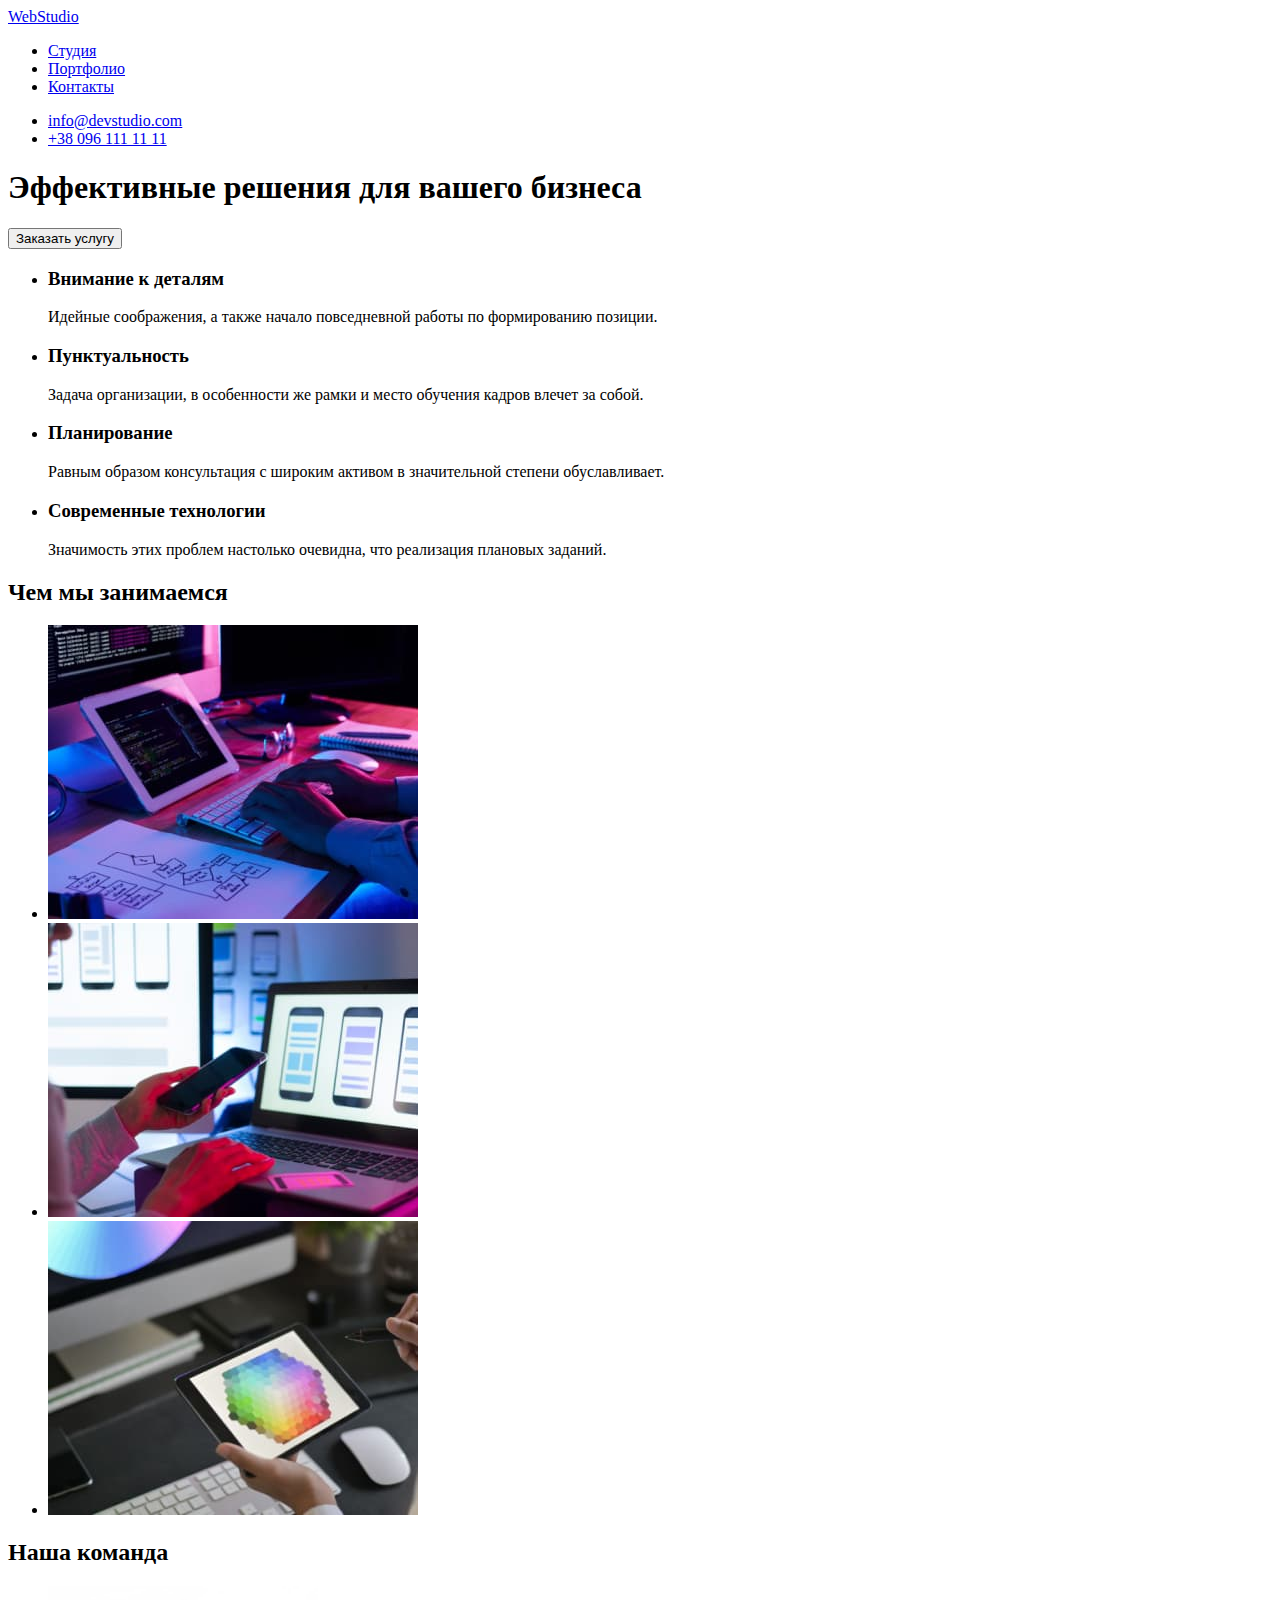
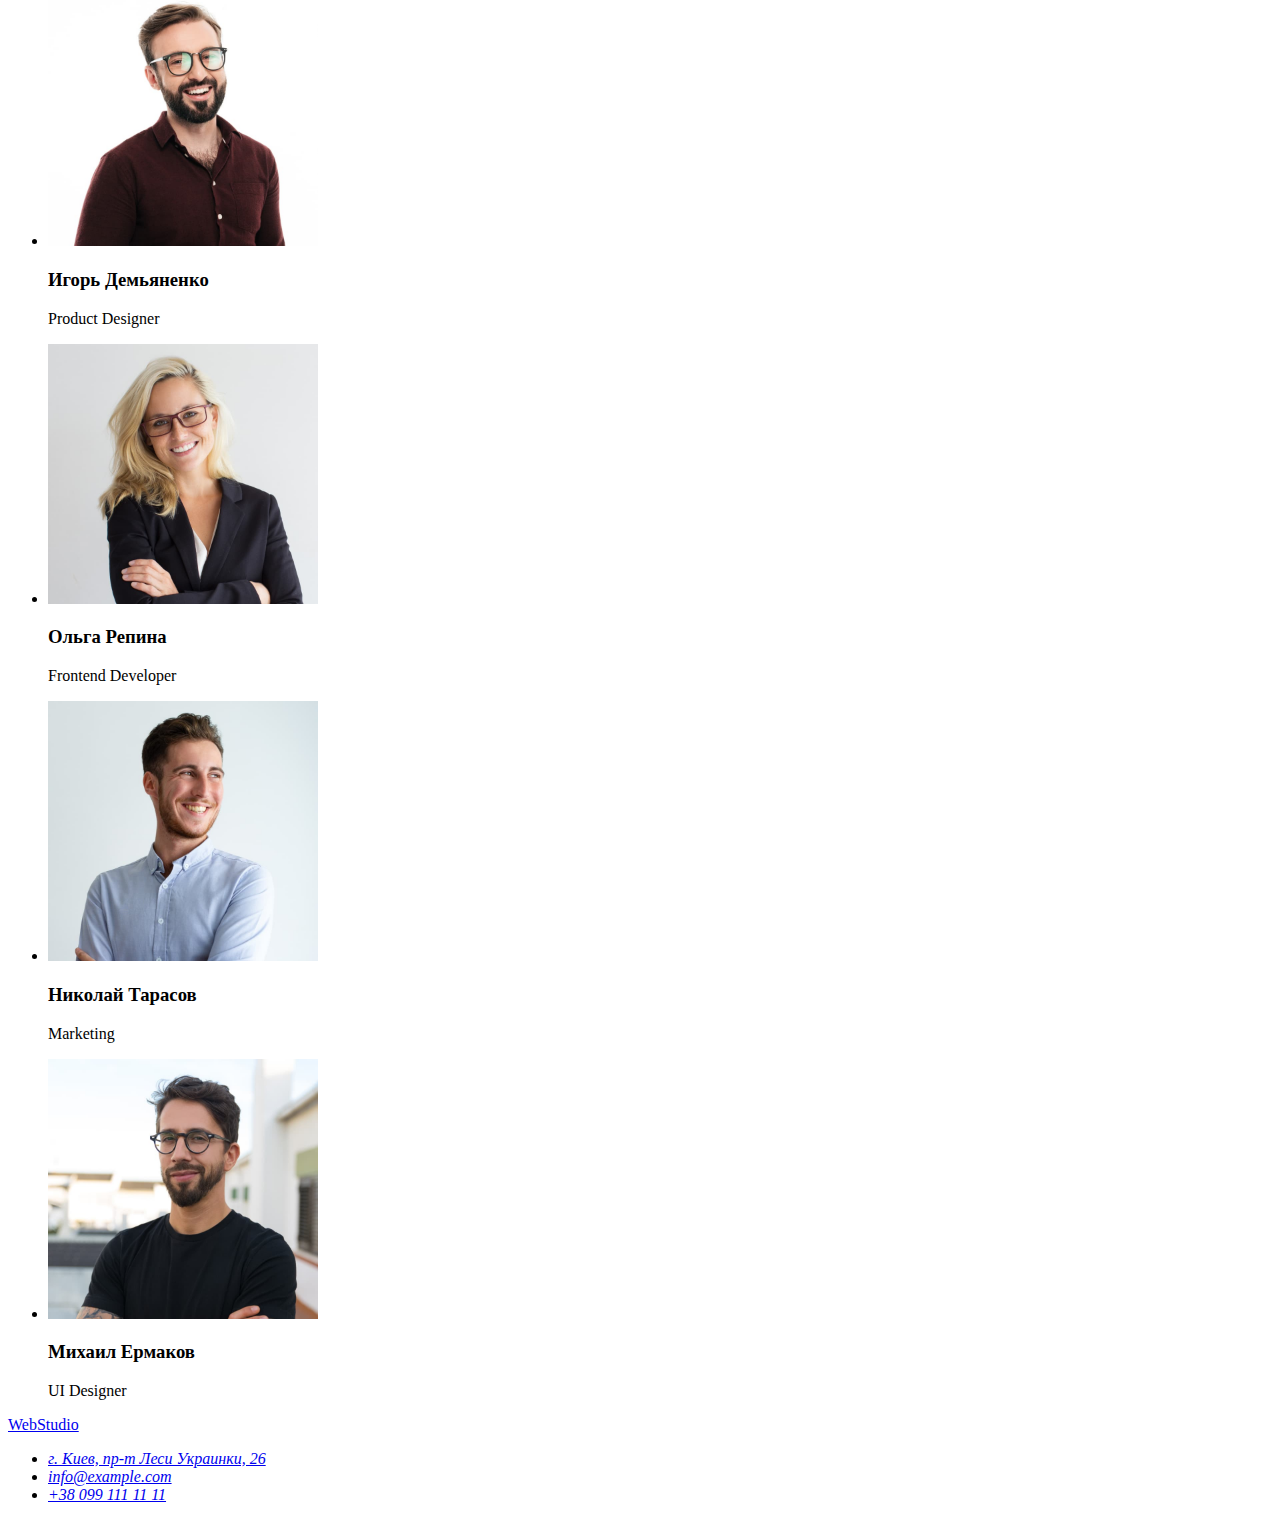
==== index.html @ f690fc12 "start" ====
<!DOCTYPE html>
<html lang="ru">
<head>
    <meta charset="UTF-8">
    <meta http-equiv="X-UA-Compatible" content="IE=edge">
    <meta name="viewport" content="width, initial-scale=1.0">
    <title lang="en">WebStudio</title>
    <link rel="stylesheet" href="./css/style.css">
</head>
<body>
    <!--Шапка страницы-->
    <header>
        <!--Навигация на другие страницы-->
        <nav>
            <a href="#webstudio">WebStudio</a>
            <ul>
                <li><a href="#студия">Студия</a></li>
                <li><a href="#портфолио">Портфолио</a></li>
                <li><a href="#контакты">Контакты</a></li>
            </ul>
        </nav>
        <ul>
            <li><a href="mailto:info@devstudio.com">info@devstudio.com</a></li>
            <li><a href="tel:+380961111111">+38 096 111 11 11</a> </li>
        </ul>

    </header>

    <main>
        <section>
            <!--Решение-->
            <h1>Эффективные решения для вашего бизнеса</h1>
            <button type="button"> Заказать услугу </button>
        </section>

      
         <section>
            <h2 hidden>Наши положительные качества</h2>
                <!--Положительные качества-->
            <ul>
                <li>
                    <h3> Внимание к деталям</h3>
                    <p>Идейные соображения, а также начало повседневной работы по формированию позиции.</p>
                </li>
                <li>
                    <h3> Пунктуальность</h3>
                    <p>Задача организации, в особенности же рамки и место обучения кадров влечет за собой.</p>
                </li>
                <li>
                    <h3> Планирование</h3>
                    <p>Равным образом консультация с широким активом в значительной степени обуславливает.</p>
                </li>
                <li>
                    <h3> Современные технологии</h3>
                    <p>Значимость этих проблем настолько очевидна, что реализация плановых заданий.</p>
                </li>
            </ul>
        </section>
   
            
        <section>
            <!--Чем мы занимаемся--> 
            <h2>Чем мы занимаемся</h2>              
            <ul>
                <li><img src="/images/work/typing_on_laptope.jpg" alt="Пишет код" width="370" height="294"></li>
                <li><img src="./images/work/laptop-screen.jpg" alt="Разрабатывает сайт под телефон" width="370" height="294"></li>
                <li><img src="./images/work/thr-tablet.jpg" alt="Подбирает цветовую гамму" width="370" height="294"></li>
            </ul>
        </section>
  
        <section>
            <!--Наша команда-->   
            <h2>Наша команда</h2>           
            <ul>
                 <li>
                    <img src="./images/team/igor-demyanenko.jpg" alt="Мужчина в очках" width="270" height="260">
                    <h3>Игорь Демьяненко</h3>
                    <p lang="en">Product Designer</p>
                </li>
                 <li>
                    <img src="./images/team/olga-repina.jpg" alt="Женщина в очках" width="270" height="260">
                    <h3>Ольга Репина</h3>
                    <p lang="en">Frontend Developer</p>
                </li>
                <li>
                    <img src="./images/team/nikolay-tarasov.jpg" alt="Мужчина" width="270" height="260">
                    <h3>Николай Тарасов</h3>
                    <p lang="en">Marketing</p>
                </li>
                <li>
                    <img src="./images/team/mikhail-yermakov.jpg" alt="Мужчина в очках" width="270" height="260">
                    <h3>Михаил Ермаков</h3>
                    <p lang="en">UI Designer</p>
                </li>
            </ul>
        </section>
       
    </main>

    <footer>
        <h2 hidden>Контактная информация</h2>
         <!--Контактная информация-->       
         <a href="#webstudio">WebStudio</a>
        <address>
            <ul>
                <li> <a href="https://goo.gl/maps/m8xyBrowQKkQdfv96" target="_blank" rel="noopener noreferrer" >г. Киев, пр-т Леси Украинки, 26</a></li>
                <li><a href="mailto:info@example.com">info@example.com</a></li>
                <li> <a href="tel:+380991111111">+38 099 111 11 11</a></li>  
            </ul>               
        </address>
    </footer>
</body>
</html>
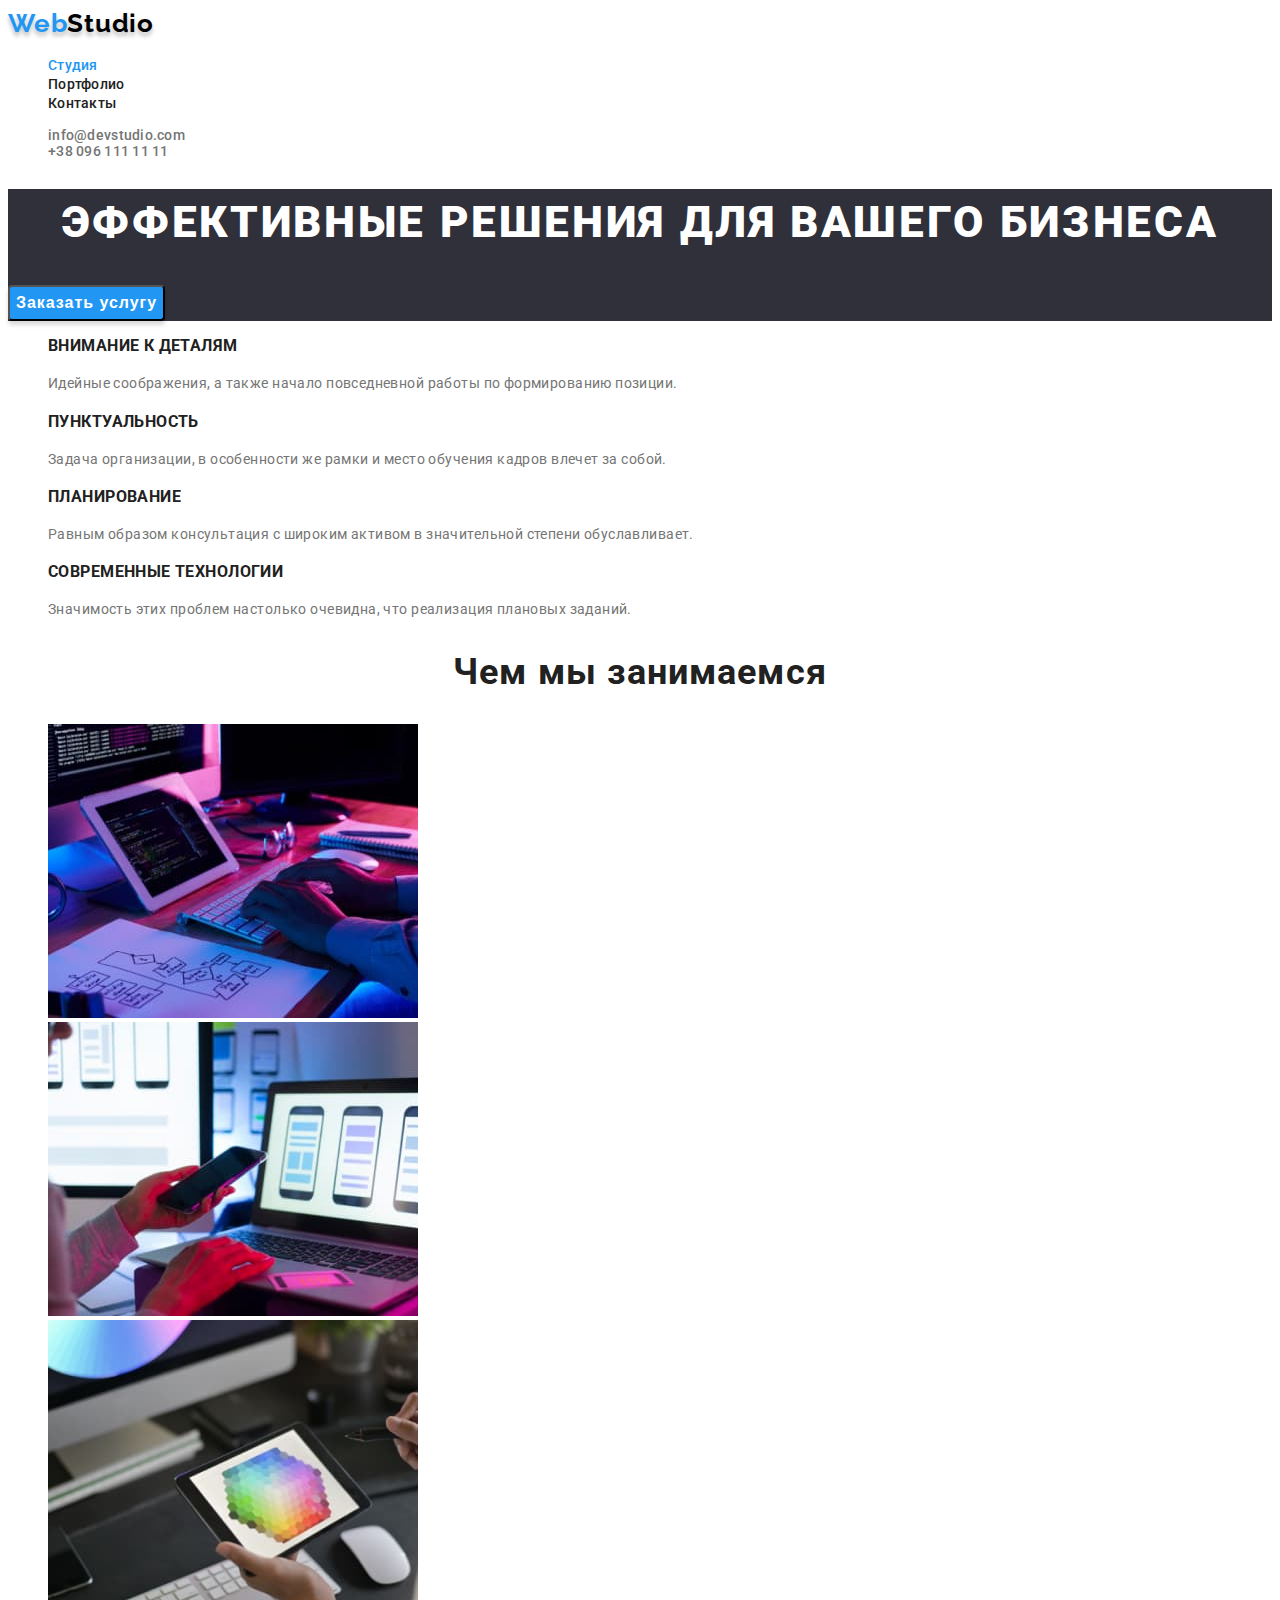
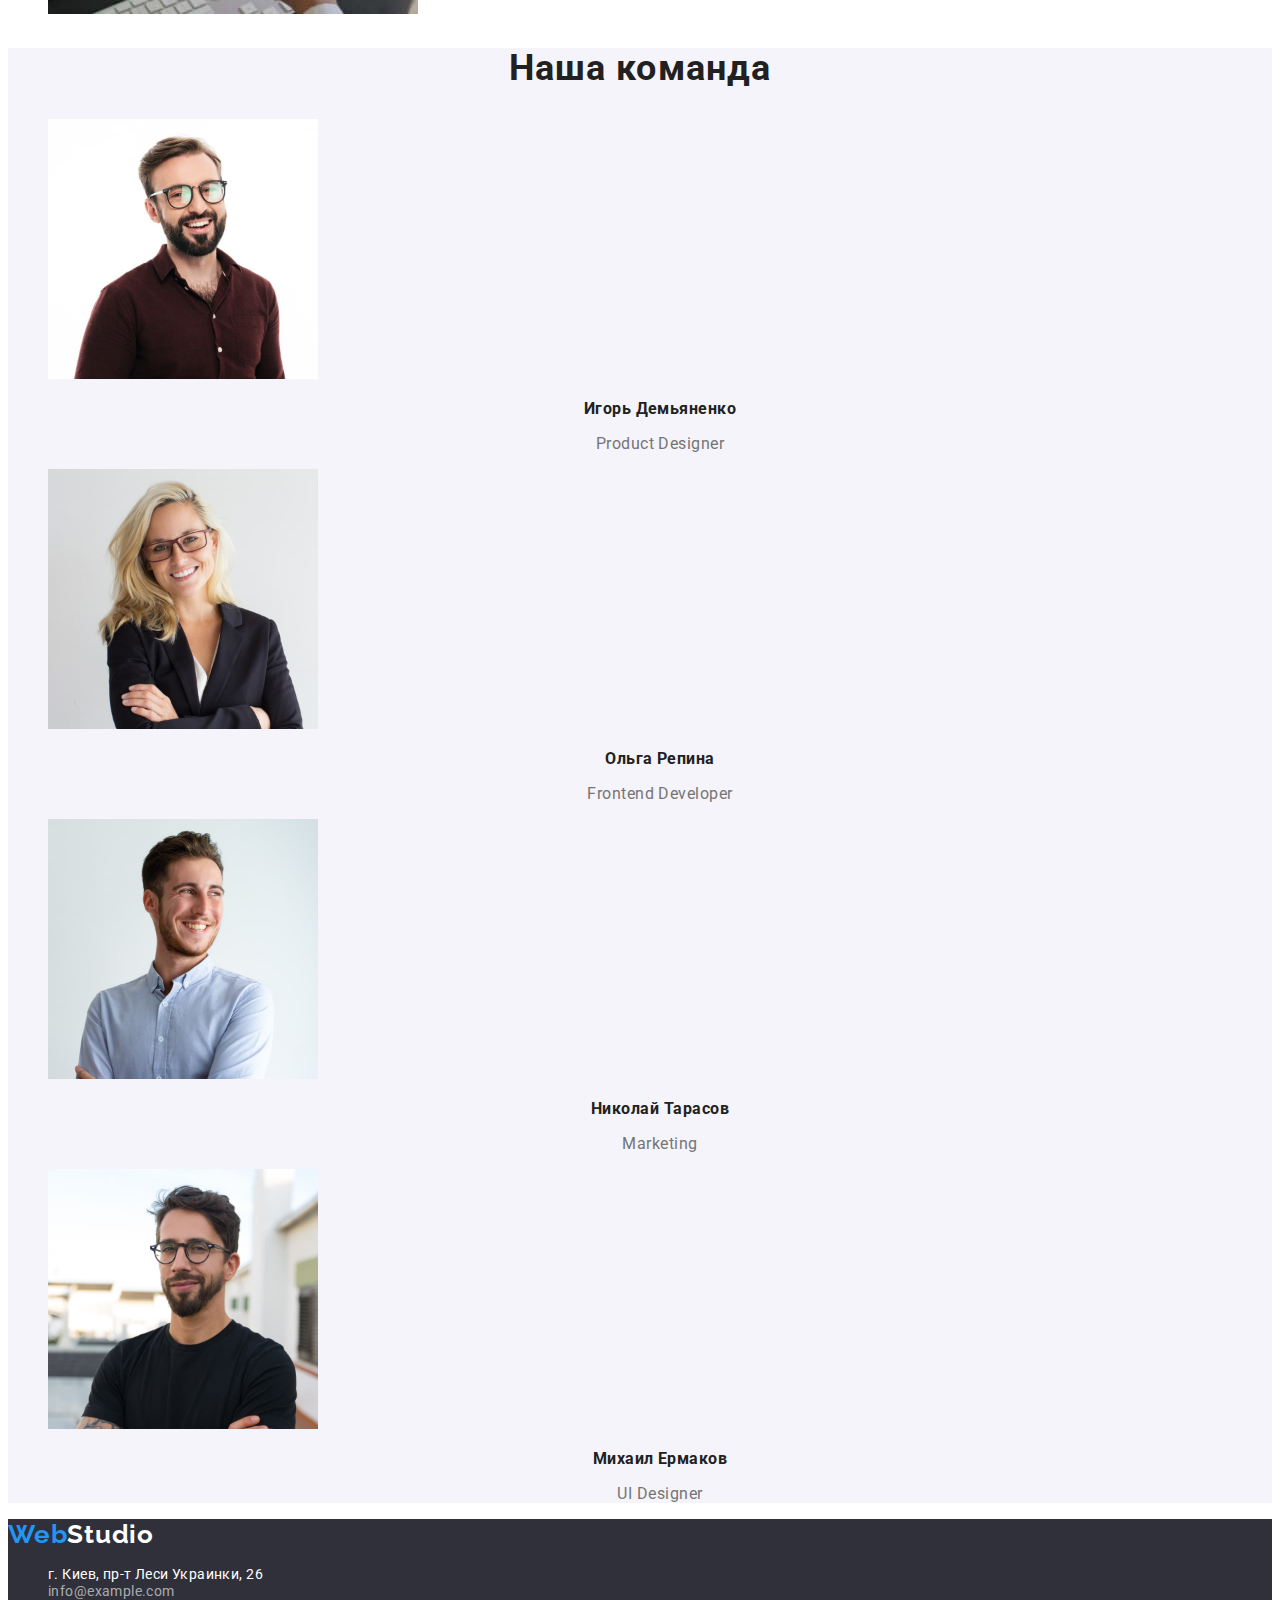
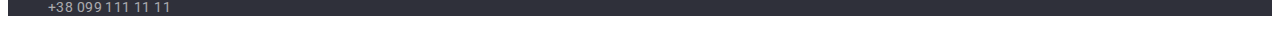
==== commit 19b30e92: "Полное оформление дз2" ====
--- a/index.html
+++ b/index.html
@@ -5,107 +5,108 @@
     <meta http-equiv="X-UA-Compatible" content="IE=edge">
     <meta name="viewport" content="width, initial-scale=1.0">
     <title lang="en">WebStudio</title>
-    <link rel="stylesheet" href="./css/style.css">
+    <link rel="preconnect" href="https://fonts.gstatic.com">
+    <link href="https://fonts.googleapis.com/css2?family=Raleway:wght@700&family=Roboto:wght@400;500;900&display=swap" rel="stylesheet">
+    <link rel="stylesheet" href="./css/styles.css">
 </head>
 <body>
     <!--Шапка страницы-->
-    <header>
+    <header class="header">
         <!--Навигация на другие страницы-->
-        <nav>
-            <a href="#webstudio">WebStudio</a>
-            <ul>
-                <li><a href="#студия">Студия</a></li>
-                <li><a href="#портфолио">Портфолио</a></li>
-                <li><a href="#контакты">Контакты</a></li>
-            </ul>
+        <nav class="navigation ">
+            <a  href="#WebStudio" class="logo link logo-shadow"><span class="logo-part">Web</span>Studio</a>
+            <ul class="menu list">
+                <li class="menu-item"><a class="menu-link link current" href="#студия">Студия</a></li>
+                <li class="menu-item"><a class="menu-link link" href="./portfolio.html">Портфолио</a></li>
+                <li class="menu-item"><a class="menu-link link" href="#контакты">Контакты</a></li>
         </nav>
-        <ul>
-            <li><a href="mailto:info@devstudio.com">info@devstudio.com</a></li>
-            <li><a href="tel:+380961111111">+38 096 111 11 11</a> </li>
+        <ul class="communication list">
+            <li class="communication-link" ><a class="mailto-link link" href="mailto:info@devstudio.com">info@devstudio.com</a></li>
+            <li class="communication-link" ><a class="tel-link link" href="tel:+380961111111">+38 096 111 11 11</a> </li>
         </ul>
 
     </header>
 
     <main>
-        <section>
+        <section class="hero">
             <!--Решение-->
-            <h1>Эффективные решения для вашего бизнеса</h1>
-            <button type="button"> Заказать услугу </button>
+            <h1 class="hero-text">Эффективные решения для вашего бизнеса</h1>
+            <button type="button" class="hero-button"> Заказать услугу </button>
         </section>
 
       
-         <section>
+         <section class="quality">
             <h2 hidden>Наши положительные качества</h2>
                 <!--Положительные качества-->
-            <ul>
-                <li>
-                    <h3> Внимание к деталям</h3>
-                    <p>Идейные соображения, а также начало повседневной работы по формированию позиции.</p>
+            <ul class="quality-list">
+                <li class="quality-item list">
+                    <h3 class="quality-title"> Внимание к деталям</h3>
+                    <p class="quality-description">Идейные соображения, а также начало повседневной работы по формированию позиции.</p>
                 </li>
-                <li>
-                    <h3> Пунктуальность</h3>
-                    <p>Задача организации, в особенности же рамки и место обучения кадров влечет за собой.</p>
+                <li class="quality-item list">
+                    <h3 class="quality-title"> Пунктуальность</h3>
+                    <p class="quality-description">Задача организации, в особенности же рамки и место обучения кадров влечет за собой.</p>
                 </li>
-                <li>
-                    <h3> Планирование</h3>
-                    <p>Равным образом консультация с широким активом в значительной степени обуславливает.</p>
+                <li class="quality-item list">
+                    <h3 class="quality-title"> Планирование</h3>
+                    <p class="quality-description">Равным образом консультация с широким активом в значительной степени обуславливает.</p>
                 </li>
-                <li>
-                    <h3> Современные технологии</h3>
-                    <p>Значимость этих проблем настолько очевидна, что реализация плановых заданий.</p>
+                <li class="quality-item list">
+                    <h3 class="quality-title"> Современные технологии</h3>
+                    <p class="quality-description">Значимость этих проблем настолько очевидна, что реализация плановых заданий.</p>
                 </li>
             </ul>
         </section>
    
             
-        <section>
+        <section class="our-work">
             <!--Чем мы занимаемся--> 
-            <h2>Чем мы занимаемся</h2>              
-            <ul>
-                <li><img src="/images/work/typing_on_laptope.jpg" alt="Пишет код" width="370" height="294"></li>
-                <li><img src="./images/work/laptop-screen.jpg" alt="Разрабатывает сайт под телефон" width="370" height="294"></li>
-                <li><img src="./images/work/thr-tablet.jpg" alt="Подбирает цветовую гамму" width="370" height="294"></li>
+            <h2 class="our-work-title">Чем мы занимаемся</h2>              
+            <ul class="our-work-list list">
+                <li class="our-work-example"><img class="our-work-img" src="/images/work/typing_on_laptope.jpg" alt="Пишет код" width="370" height="294"  ></li>
+                <li class="our-work-example"><img class="our-work-img"src="./images/work/laptop-screen.jpg" alt="Разрабатывает сайт под телефон" width="370" height="294" ></li>
+                <li class="our-work-example"><img class="our-work-img" src="./images/work/thr-tablet.jpg" alt="Подбирает цветовую гамму" width="370" height="294" ></li>
             </ul>
         </section>
   
-        <section>
+        <section class="team">
             <!--Наша команда-->   
-            <h2>Наша команда</h2>           
-            <ul>
-                 <li>
-                    <img src="./images/team/igor-demyanenko.jpg" alt="Мужчина в очках" width="270" height="260">
-                    <h3>Игорь Демьяненко</h3>
-                    <p lang="en">Product Designer</p>
+            <h2 class="team-title">Наша команда</h2>           
+            <ul class="team-list list">
+                 <li class="team-item">
+                    <img class="team-img" src="./images/team/igor-demyanenko.jpg" alt="Мужчина в очках" width="270" height="260">
+                    <h3 class="team-representative">Игорь Демьяненко</h3>
+                    <p class="team-profession" lang="en">Product Designer</p>
                 </li>
-                 <li>
-                    <img src="./images/team/olga-repina.jpg" alt="Женщина в очках" width="270" height="260">
-                    <h3>Ольга Репина</h3>
-                    <p lang="en">Frontend Developer</p>
+                 <li class="team-item">
+                    <img class="team-img" src="./images/team/olga-repina.jpg" alt="Женщина в очках" width="270" height="260">
+                    <h3 class="team-representative">Ольга Репина</h3>
+                    <p class="team-profession" lang="en">Frontend Developer</p>
                 </li>
-                <li>
-                    <img src="./images/team/nikolay-tarasov.jpg" alt="Мужчина" width="270" height="260">
-                    <h3>Николай Тарасов</h3>
-                    <p lang="en">Marketing</p>
+                <li class="team-item">
+                    <img class="team-img" src="./images/team/nikolay-tarasov.jpg" alt="Мужчина" width="270" height="260">
+                    <h3 class="team-representative">Николай Тарасов</h3>
+                    <p class="team-profession" lang="en">Marketing</p>
                 </li>
-                <li>
-                    <img src="./images/team/mikhail-yermakov.jpg" alt="Мужчина в очках" width="270" height="260">
-                    <h3>Михаил Ермаков</h3>
-                    <p lang="en">UI Designer</p>
+                <li class="team-item">
+                    <img class="team-img" src="./images/team/mikhail-yermakov.jpg" alt="Мужчина в очках" width="270" height="260">
+                    <h3 class="team-representative">Михаил Ермаков</h3>
+                    <p class="team-profession" lang="en">UI Designer</p>
                 </li>
             </ul>
         </section>
        
     </main>
 
-    <footer>
+    <footer class="footer">
         <h2 hidden>Контактная информация</h2>
          <!--Контактная информация-->       
-         <a href="#webstudio">WebStudio</a>
+         <a  href="#WebStudio" class="logo link"><span class="logo-part">Web</span><span class="logo-footer">Studio</span> </a>
         <address>
-            <ul>
-                <li> <a href="https://goo.gl/maps/m8xyBrowQKkQdfv96" target="_blank" rel="noopener noreferrer" >г. Киев, пр-т Леси Украинки, 26</a></li>
-                <li><a href="mailto:info@example.com">info@example.com</a></li>
-                <li> <a href="tel:+380991111111">+38 099 111 11 11</a></li>  
+            <ul class="footer-list list">
+                <li class="footer-item"> <a class="footer-adress link" href="https://goo.gl/maps/m8xyBrowQKkQdfv96" target="_blank" rel="noopener noreferrer" >г. Киев, пр-т Леси Украинки, 26</a></li>
+                <li class="footer-item"><a class="footer-mailto link" href="mailto:info@example.com">info@example.com</a></li>
+                <li class="footer-item"> <a class="footer-tel link" href="tel:+380991111111">+38 099 111 11 11</a></li>  
             </ul>               
         </address>
     </footer>
--- a/css/styles.css
+++ b/css/styles.css
@@ -0,0 +1,276 @@
+
+:root{
+    --main-font:'Roboto', "Sans","Lato", sans-serif;
+    --secondary-font:'Raleway', "Montserrat", sans-serif;
+    --title-text-colot: #212121;
+    --accent-color: #2196F3;
+    --primary-bg-color:#FFFFFF;
+}
+
+body{
+    font-family: var(--main-font);
+    font-weight: 500;
+
+    color: #757575;
+    background: var(--primary-bg-color);
+}
+
+/*============header============*/
+
+.list{
+    list-style:none;
+} 
+
+.link{
+    text-decoration:none;
+}
+
+/*LOGO*/
+
+.logo{
+    font-family: var(--secondary-font);
+    font-weight: 700;
+    font-size: 26px;
+    line-height: 1.19;
+    letter-spacing: 0.03em;
+
+    color: #000000;
+}
+
+.logo-shadow{
+    text-shadow: 0px 4px 4px rgba(0, 0, 0, 0.25);
+}
+
+.logo-part{
+    color: var(--accent-color);
+}
+
+/*MENU*/
+
+.link.current{
+    color: var(--accent-color);
+}
+
+.menu-link{
+    font-size: 14px;
+    line-height: 1.14;
+    letter-spacing: 0.02em;             
+
+    color: var(--title-text-colot);
+}
+
+.menu-link:hover,
+.menu-link:focus{
+    color:var(--accent-color);
+}
+
+/*MAILTO AND TEL*/
+
+.communication{
+    font-size: 14px;
+    line-height: 1.14;
+    letter-spacing: 0.02em;
+}
+
+.mailto-link,
+.tel-link{
+    color: #757575;
+}
+
+.mailto-link:hover,
+.mailto-link:focus{
+    color: var(--accent-color);
+}
+
+/*-----------INDEX--------------*/
+
+
+
+/*============header============*/
+
+/*hero*/
+
+.hero{
+    background: #2F303A;
+}
+
+.hero-text{
+    font-weight: 900;
+    font-size: 44px;
+    line-height: 1.5;
+
+    text-align: center;
+    letter-spacing: 0.06em;
+    text-transform: uppercase;
+
+    color: var(--primary-bg-color);
+    }
+
+ .hero-button{
+    font-weight: 700;
+    font-size: 16px;
+    line-height: 1.88;
+
+    display: flex;
+    align-items: center;
+    text-align: center;
+    letter-spacing: 0.06em;
+
+    cursor:pointer;
+
+    color: var(--primary-bg-color);
+
+    background-color: #2196F3;;
+    box-shadow: 0px 4px 4px rgba(0, 0, 0, 0.15);
+    border-radius: 4px;
+    }
+
+    /*quality*/
+
+ .quality-list{
+    font-weight: 400;
+    font-size: 14px;
+    letter-spacing: 0.03em;
+    }
+
+.quality-title{
+    font-weight: 700;
+    line-height: 1.14;
+    text-transform: uppercase;
+
+    color: var(--title-text-colot);
+    }
+
+    .quality-description{
+        line-height: 1.71;
+    }
+
+    /*work*/
+
+.our-work-title{
+    font-weight: 700;
+    font-size: 36px;
+    line-height: 1.16;
+    text-align: center;
+    letter-spacing: 0.03em;
+
+    color: var(--title-text-colot);
+}
+
+/*team*/
+
+.team{
+    background: #F5F4FA;
+}
+
+.team-title{
+    font-weight: 700;
+    font-size: 36px;
+    line-height: 1.16;
+    text-align: center;
+    letter-spacing: 0.03em;
+
+    color: var(--title-text-colot);
+}
+
+.team-img{
+    background: url(4853.jpg);
+    border-radius: 0px;
+}
+
+.team-representative{
+    font-size: 16px;
+    line-height: 1.19;
+    text-align: center;
+    letter-spacing: 0.03em;
+
+    color: var(--title-text-colot);
+}
+
+.team-profession{
+    font-weight: 400;
+    font-size: 16px;
+    line-height: 1.19;
+
+    text-align: center;
+    letter-spacing: 0.03em;
+}
+
+/*============FOOTER===============*/
+.footer{
+    background: #2F303A;
+}
+
+.logo-footer{
+    color: var(--primary-bg-color);
+}
+
+.footer-item{
+    font-style: normal;
+    font-weight: 400;
+    font-size: 14px;
+    line-height: 1.17;
+
+    letter-spacing: 0.03em;
+}
+
+.footer-adress{
+    color: var(--primary-bg-color);
+}
+
+.footer-mailto,
+.footer-tel{
+    color: rgba(255, 255, 255, 0.6);
+}
+
+
+/*-----------PORTFOLIO-------------*/
+
+.button{
+    font-family:var(--main-font);
+    font-weight: 500;
+    font-size: 16px;
+    line-height: 1.63;
+
+    text-align: center;
+    letter-spacing: 0.03em;
+
+    cursor:pointer;
+
+    color: var(--title-text-colot);
+    background-color: #F5F4FA;
+    border-radius: 4px;
+}
+
+.button:focus,
+.button:hover{
+    color: var(--primary-bg-color);
+    background-color: var(--accent-color);
+    box-shadow: 0px 3px 1px rgba(0, 0, 0, 0.1), 0px 1px 2px rgba(0, 0, 0, 0.08), 0px 2px 2px rgba(0, 0, 0, 0.12);
+    border-radius: 4px;;
+}
+
+.portfolio-item{
+    background-color: var(--primary-bg-color);
+    border: 1px solid #EEEEEE;
+    box-sizing: border-box;
+}
+
+.portfolio-title{
+    font-family: var(--main-font);
+    font-weight: 700;
+    font-size: 18px;
+    line-height: 2;
+
+    letter-spacing: 0.06em;
+
+    color: var(--title-text-colot);
+}
+
+.portfolio-text{
+    font-weight: 400;
+    font-size: 16px;
+    line-height: 1.88;
+
+    letter-spacing: 0.03em;
+}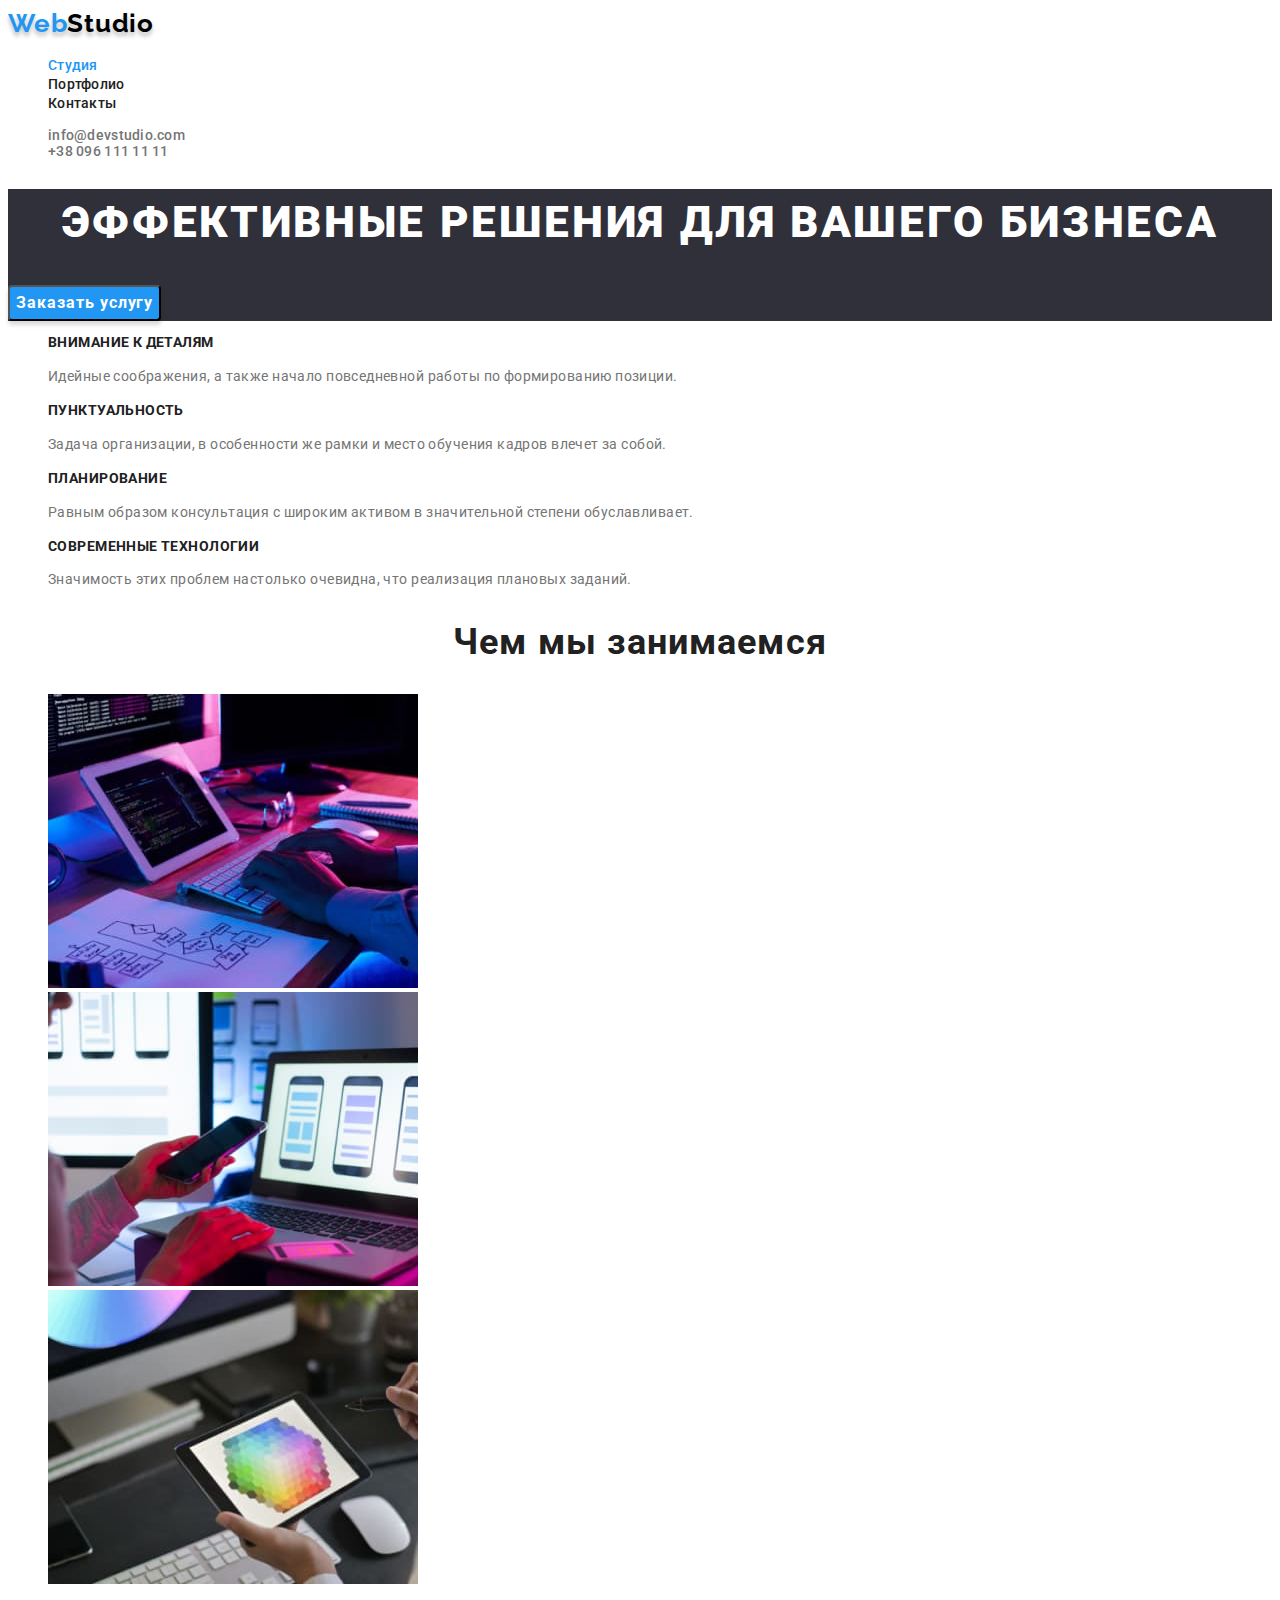
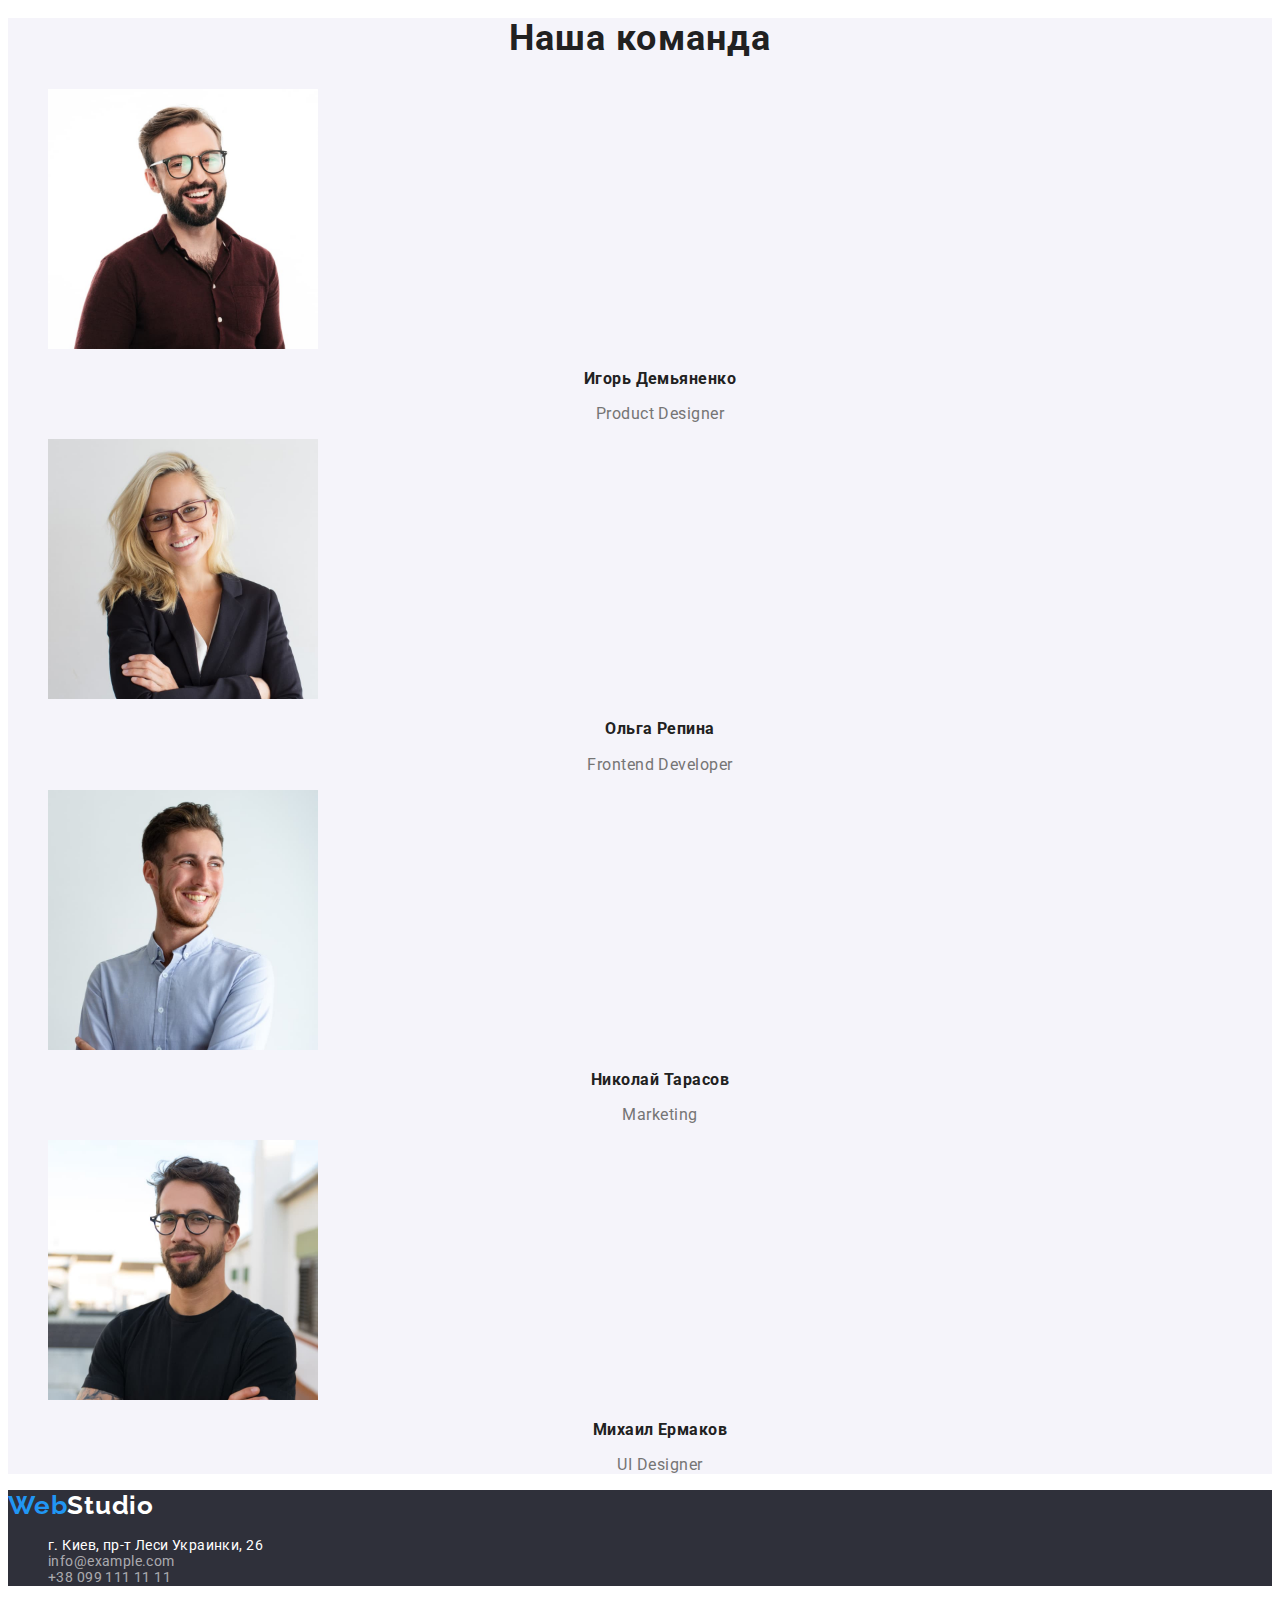
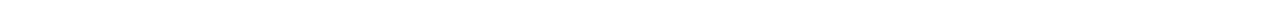
==== commit ad28b36f: "Finish" ====
--- a/index.html
+++ b/index.html
@@ -6,7 +6,7 @@
     <meta name="viewport" content="width, initial-scale=1.0">
     <title lang="en">WebStudio</title>
     <link rel="preconnect" href="https://fonts.gstatic.com">
-    <link href="https://fonts.googleapis.com/css2?family=Raleway:wght@700&family=Roboto:wght@400;500;900&display=swap" rel="stylesheet">
+    <link href="https://fonts.googleapis.com/css2?family=Raleway:wght@700&family=Roboto:wght@400;500;700;900&display=swap" rel="stylesheet">
     <link rel="stylesheet" href="./css/styles.css">
 </head>
 <body>
@@ -63,7 +63,7 @@
             <!--Чем мы занимаемся--> 
             <h2 class="our-work-title">Чем мы занимаемся</h2>              
             <ul class="our-work-list list">
-                <li class="our-work-example"><img class="our-work-img" src="/images/work/typing_on_laptope.jpg" alt="Пишет код" width="370" height="294"  ></li>
+                <li class="our-work-example"><img class="our-work-img" src="./images/work/typing_on_laptope.jpg" alt="Пишет код" width="370" height="294"  ></li>
                 <li class="our-work-example"><img class="our-work-img"src="./images/work/laptop-screen.jpg" alt="Разрабатывает сайт под телефон" width="370" height="294" ></li>
                 <li class="our-work-example"><img class="our-work-img" src="./images/work/thr-tablet.jpg" alt="Подбирает цветовую гамму" width="370" height="294" ></li>
             </ul>
--- a/css/styles.css
+++ b/css/styles.css
@@ -107,6 +107,7 @@
     }
 
  .hero-button{
+    font-family: var(--main-font);
     font-weight: 700;
     font-size: 16px;
     line-height: 1.88;
@@ -135,6 +136,7 @@
 
 .quality-title{
     font-weight: 700;
+    font-size: 14px;
     line-height: 1.14;
     text-transform: uppercase;
 
